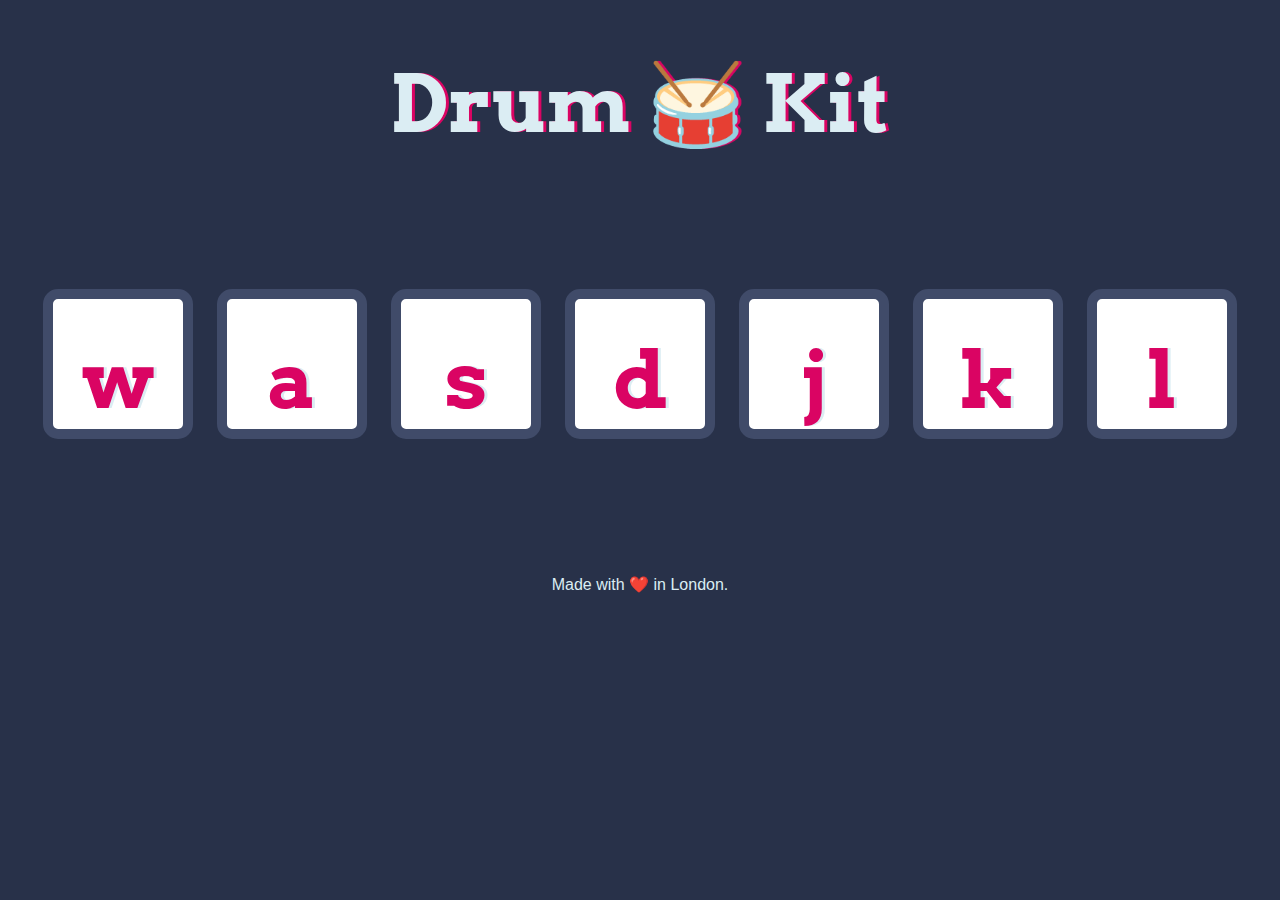
==== src/index.html @ 393dea31 "Initial commit" ====
<!DOCTYPE html>
<html lang="en" dir="ltr">
  <head>
    <meta charset="utf-8" />
    <title>Drum Kit</title>
    <link rel="stylesheet" href="styles.css" />
    <link
      href="https://fonts.googleapis.com/css?family=Arvo"
      rel="stylesheet"
    />
  </head>

  <body>
    <h1 id="title">Drum 🥁 Kit</h1>
    <div class="set">
      <button class="w drum">w</button>
      <button class="a drum">a</button>
      <button class="s drum">s</button>
      <button class="d drum">d</button>
      <button class="j drum">j</button>
      <button class="k drum">k</button>
      <button class="l drum">l</button>
    </div>

    <script src="index.js"></script>
    <footer>
      Made with ❤️ in London.
    </footer>
  </body>
</html>
---- src/styles.css ----
body {
  text-align: center;
  background-color: #283149;
}

h1 {
  font-size: 5rem;
  color: #dbedf3;
  font-family: "Arvo", cursive;
  text-shadow: 3px 0 #da0463;
}

footer {
  color: #dbedf3;
  font-family: sans-serif;
}

.w {
}

.a {
}

.s {
}

.d {
}

.j {
}

.k {
}

.l {
}

.set {
  margin: 10% auto;
}

.game-over {
  background-color: red;
  opacity: 0.8;
}

.pressed {
  box-shadow: 0 3px 4px 0 #dbedf3;
  opacity: 0.5;
}

.red {
  color: red;
}

.drum {
  outline: none;
  border: 10px solid #404b69;
  font-size: 5rem;
  font-family: "Arvo", cursive;
  line-height: 2;
  font-weight: 900;
  color: #da0463;
  text-shadow: 3px 0 #dbedf3;
  border-radius: 15px;
  display: inline-block;
  width: 150px;
  height: 150px;
  text-align: center;
  margin: 10px;
  background-color: white;
}
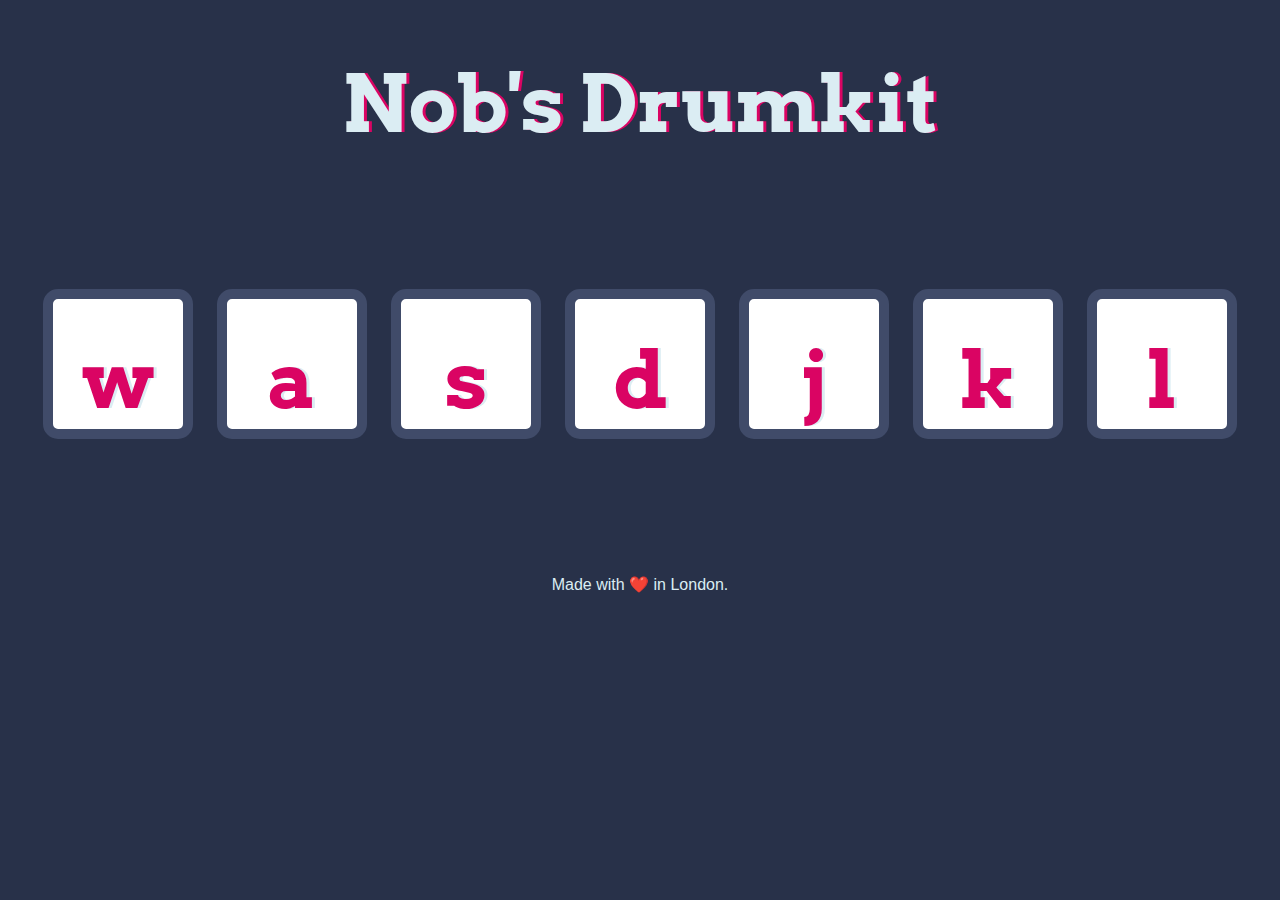
==== commit a0f9ef10: "changed frontend title" ====
--- a/src/index.html
+++ b/src/index.html
@@ -11,7 +11,7 @@
   </head>
 
   <body>
-    <h1 id="title">Drum 🥁 Kit</h1>
+    <h1 id="title">Nob's Drumkit</h1>
     <div class="set">
       <button class="w drum">w</button>
       <button class="a drum">a</button>
